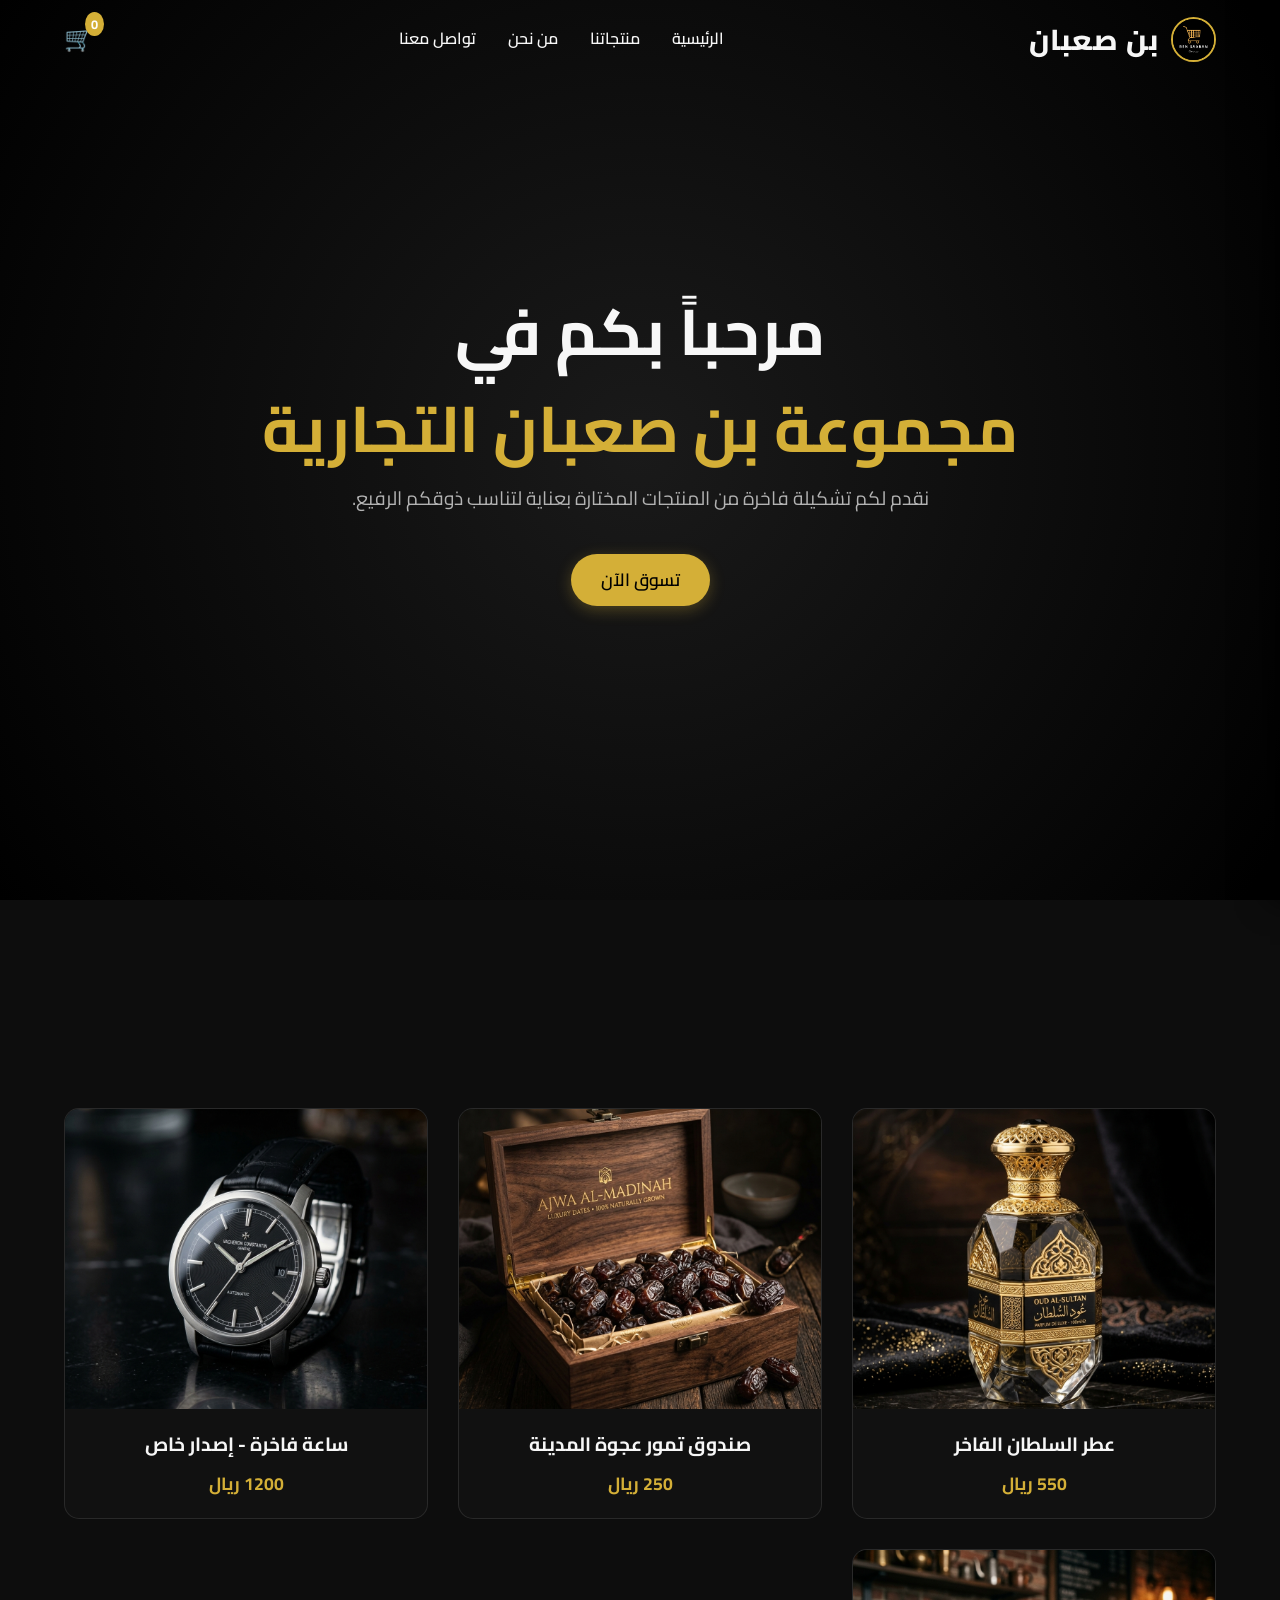
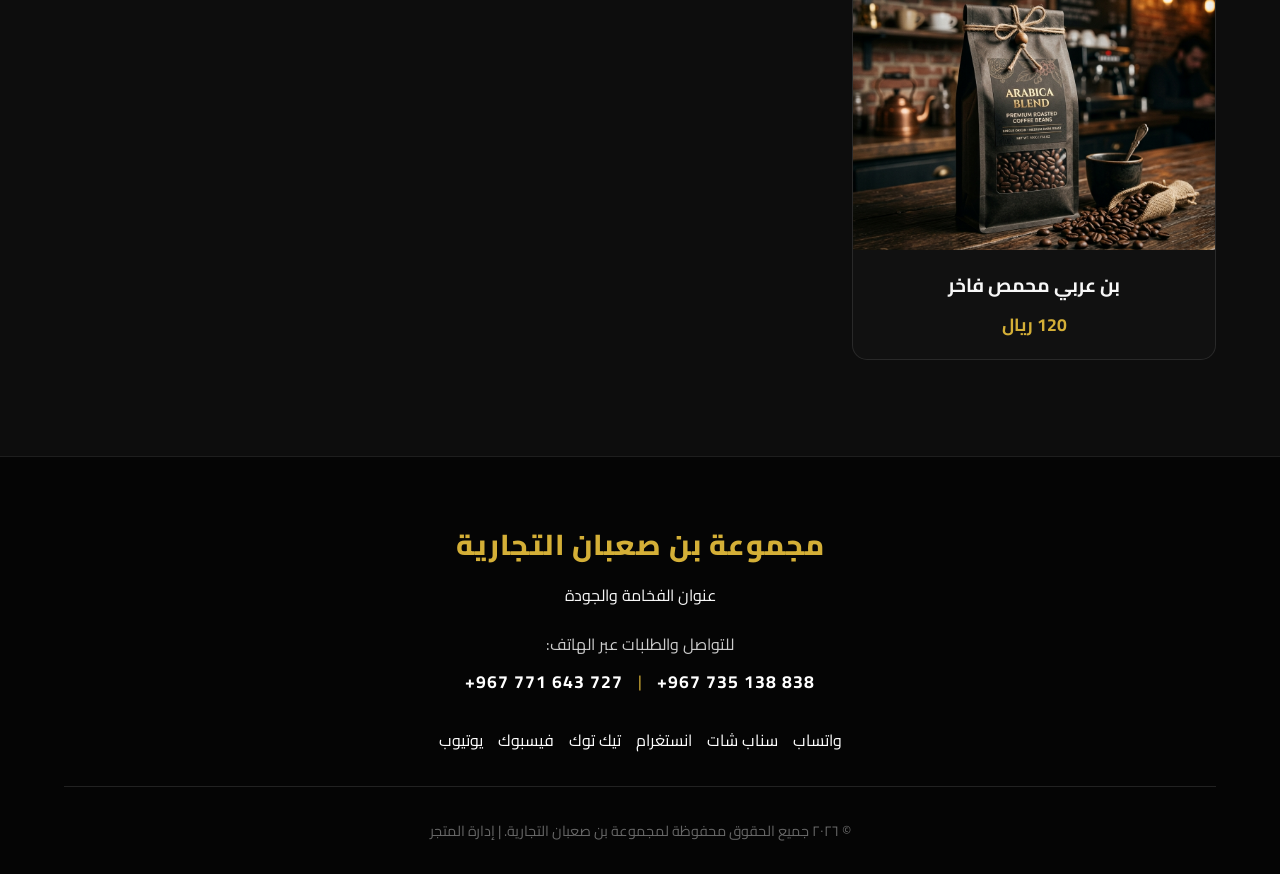
==== index.html @ 41dcdaa8 "Add files via upload" ====
<!DOCTYPE html>
<html lang="ar" dir="rtl">
<head>
    <meta charset="UTF-8">
    <meta name="viewport" content="width=device-width, initial-scale=1.0">
    <title>مجموعة بن صعبان التجارية | الفخامة بين يديك</title>
    <meta name="description" content="مجموعة بن صعبان التجارية تقدم أرقى وأفخم المنتجات بجودة لا تضاهى.">
    <link rel="preconnect" href="https://fonts.googleapis.com">
    <link rel="preconnect" href="https://fonts.gstatic.com" crossorigin>
    <link href="https://fonts.googleapis.com/css2?family=Cairo:wght@300;400;600;800&display=swap" rel="stylesheet">
    <link rel="stylesheet" href="style.css">
</head>
<body>
    <!-- Navbar -->
    <nav class="navbar" id="navbar">
        <div class="nav-container">
            <a href="#home" class="logo-link">
                <img src="./assets/logo.png" alt="شعار" class="nav-logo-circular">
                <h1 class="logo">بن صعبان</h1>
            </a>
            <ul class="nav-links">
                <li><a href="#home">الرئيسية</a></li>
                <li><a href="#products">منتجاتنا</a></li>
                <li><a href="#about">من نحن</a></li>
                <li><a href="#contact">تواصل معنا</a></li>
            </ul>
            <div class="cart-icon" id="cart-icon">
                🛒 <span class="cart-count">0</span>
            </div>
        </div>
    </nav>

    <!-- Hero Section -->
    <section class="hero" id="home">
        <div class="hero-content">
            <h2 class="hero-title fade-in">مرحباً بكم في <br> <span class="gold-text" style="display: inline-block; margin-top: 20px;">مجموعة بن صعبان التجارية</span></h2>
            <p class="hero-subtitle fade-in delay-1">نقدم لكم تشكيلة فاخرة من المنتجات المختارة بعناية لتناسب ذوقكم الرفيع.</p>
            <a href="#products" class="btn btn-primary fade-in delay-2">تسوق الآن</a>
        </div>
    </section>

    <!-- Product Grid -->
    <section class="products" id="products">
        <h2 class="section-title">أحدث المنتجات</h2>
        <div class="product-grid" id="product-grid">
            <!-- Products will be dynamically generated by JS -->
        </div>
    </section>

    <!-- Footer -->
    <footer id="contact">
        <div class="footer-content">
            <h2 class="logo gold-text fade-in">مجموعة بن صعبان التجارية</h2>
            <p class="fade-in">عنوان الفخامة والجودة</p>
            <div class="contact-info fade-in">
                <p style="margin-bottom: 10px;">للتواصل والطلبات عبر الهاتف:</p>
                <div style="direction: ltr; display: inline-flex; align-items: center; justify-content: center; gap: 15px;">
                    <a href="tel:+967771643727" class="phone-link">+967 771 643 727</a>
                    <span class="gold-text">|</span>
                    <a href="tel:+967735138838" class="phone-link">+967 735 138 838</a>
                </div>
            </div>
            <div class="socials fade-in">
                <a href="https://wa.me/message/DWNXWWNGXAXHB1" target="_blank">واتساب</a>
                <a href="https://www.snapchat.com/@a7s1d6" target="_blank">سناب شات</a>
                <a href="https://www.instagram.com/a7s1d6" target="_blank">انستغرام</a>
                <a href="https://www.tiktok.com/@a7s1d6" target="_blank">تيك توك</a>
                <a href="https://www.facebook.com/@a7s1d6" target="_blank">فيسبوك</a>
                <a href="https://www.youtube.com/@a7s1d6" target="_blank">يوتيوب</a>
            </div>
        </div>
        <div class="footer-bottom">
            <p>&copy; ٢٠٢٦ جميع الحقوق محفوظة لمجموعة بن صعبان التجارية. | <a href="admin.html" style="color: #666; text-decoration: none;">إدارة المتجر</a></p>
        </div>
    </footer>

    <!-- Cart Sidebar -->
    <div class="cart-sidebar" id="cart-sidebar">
        <div class="cart-header">
            <h2>سلة المشتريات</h2>
            <button class="close-cart" id="close-cart">&times;</button>
        </div>
        <div class="cart-items" id="cart-items">
            <!-- Items will be dynamically added here -->
            <p class="empty-cart">السلة فارغة حالياً</p>
        </div>
        <div class="cart-footer">
            <div class="cart-total">
                <span>المجموع:</span>
                <span id="total-price">٠ ريال</span>
            </div>
            <button class="btn btn-primary w-100" id="checkout-btn">إتمام الطلب</button>
        </div>
    </div>
    <!-- Product Detail Modal -->
    <div class="product-modal" id="product-modal">
        <div class="modal-content">
            <button class="close-modal" id="close-modal">&times;</button>
            <div class="modal-body">
                <div class="modal-image">
                    <img id="modal-img" src="" alt="">
                    <div id="modal-thumbnails" class="modal-thumbnails" style="display: flex; gap: 10px; margin-top: 15px; overflow-x: auto; padding-bottom: 5px;"></div>                </div>
                <div class="modal-info">
                    <div class="modal-meta" style="display: flex; gap: 15px; margin-bottom: 10px;">
                        <span class="badge" id="modal-code-badge" style="background: rgba(212, 175, 55, 0.1); color: var(--gold); padding: 4px 10px; border-radius: 4px; font-size: 0.8rem; border: 1px solid rgba(212, 175, 55, 0.3);">BS-101</span>
                        <span class="badge" id="modal-stock-badge" style="background: rgba(76, 175, 80, 0.1); color: #4caf50; padding: 4px 10px; border-radius: 4px; font-size: 0.8rem; border: 1px solid rgba(76, 175, 80, 0.3);">متوفر</span>
                    </div>
                    <h2 id="modal-name">اسم المنتج</h2>
                    <p class="modal-price" id="modal-price">٠ ريال</p>
                    <p class="modal-description">منتج فاخر مختار خصيصاً لعملاء مجموعة بن صعبان التجارية، يتميز بجودة عالية وتصميم فريد.</p>
                    
                    <div class="modal-quantity">
                        <label>الكمية:</label>
                        <div class="quantity-selector-large">
                            <button class="modal-qty-btn" id="modal-qty-minus">-</button>
                            <input type="number" id="modal-qty-input" value="1" min="1">
                            <button class="modal-qty-btn" id="modal-qty-plus">+</button>
                        </div>
                    </div>
                    
                    <button class="btn btn-primary w-100 mt-2" id="modal-add-btn">أضف للسلة</button>
                </div>
            </div>
        </div>
    </div>
    <div class="modal-overlay" id="modal-overlay"></div>

    <script src="script.js"></script>
</body>
</html>
---- style.css ----
:root {
    --bg-color: #0d0d0d;
    --text-color: #f7f7f7;
    --gold: #d4af37;
    --gold-hover: #b38b22;
    --glass-bg: rgba(20, 20, 20, 0.7);
    --glass-border: rgba(255, 255, 255, 0.1);
}

* {
    margin: 0;
    padding: 0;
    box-sizing: border-box;
}

body {
    font-family: 'Cairo', sans-serif;
    background-color: var(--bg-color);
    color: var(--text-color);
    line-height: 1.6;
    overflow-x: hidden;
}

/* Typography Utility */
.gold-text {
    color: var(--gold);
}

/* Navbar */
.navbar {
    position: fixed;
    top: 0;
    width: 100%;
    padding: 1rem 5%;
    background: transparent;
    transition: background 0.4s ease, backdrop-filter 0.4s ease;
    z-index: 1000;
}

.navbar.scrolled {
    background: var(--glass-bg);
    backdrop-filter: blur(10px);
    border-bottom: 1px solid var(--glass-border);
}

.nav-container {
    display: flex;
    justify-content: space-between;
    align-items: center;
    max-width: 1400px;
    margin: 0 auto;
}

.logo {
    font-size: 1.8rem;
    font-weight: 800;
    letter-spacing: 1px;
}

.logo-link {
    display: flex;
    align-items: center;
    text-decoration: none;
    gap: 12px;
    color: inherit;
}

.nav-logo-circular {
    width: 45px;
    height: 45px;
    border-radius: 50%;
    object-fit: cover;
    border: 2px solid var(--gold);
    background-color: #111;
    transition: transform 0.3s ease;
}

.nav-logo-circular:hover {
    transform: scale(1.1) rotate(5deg);
}

.logo-img {
    height: 80px;
    width: auto;
    object-fit: contain;
    transition: transform 0.3s ease;
}

.logo-img:hover {
    transform: scale(1.05);
}

.footer-logo-img {
    height: 120px;
    width: auto;
    object-fit: contain;
    margin-bottom: 1rem;
}

.nav-links {
    list-style: none;
    display: flex;
    gap: 2rem;
}

.nav-links a {
    color: var(--text-color);
    text-decoration: none;
    font-weight: 600;
    transition: color 0.3s;
}

.nav-links a:hover {
    color: var(--gold);
}

.cart-icon {
    font-size: 1.5rem;
    cursor: pointer;
    position: relative;
    transition: transform 0.2s;
}

.cart-icon:hover {
    transform: scale(1.1);
}

.cart-count {
    position: absolute;
    top: -8px;
    right: -10px;
    background: var(--gold);
    color: #fff;
    font-size: 0.8rem;
    padding: 2px 6px;
    border-radius: 50%;
    font-weight: bold;
}

/* Hero Section */
.hero {
    height: 100vh;
    display: flex;
    align-items: center;
    justify-content: center;
    text-align: center;
    background: radial-gradient(circle at center, #1a1a1a 0%, #000000 100%);
    position: relative;
    padding: 0 20px;
}

.hero::before {
    content: '';
    position: absolute;
    top: 0; right: 0; bottom: 0; left: 0;
    background: url('https://www.transparenttextures.com/patterns/stardust.png');
    opacity: 0.05;
}

.hero-content {
    max-width: 800px;
    z-index: 1;
}

.hero-title {
    font-size: 4rem;
    margin-bottom: 1rem;
    line-height: 1.2;
}

.hero-subtitle {
    font-size: 1.2rem;
    color: #b3b3b3;
    margin-bottom: 2.5rem;
}


@media (max-width: 768px) {
    .hero {
        text-align: center;
        padding-top: 120px;
    }
    .hero-title {
        font-size: 2.5rem;
    }
    .floating-hero-logo {
        max-width: 250px;
    }
}

/* Buttons */
.btn {
    display: inline-block;
    padding: 12px 30px;
    font-family: inherit;
    font-weight: 600;
    font-size: 1.1rem;
    text-decoration: none;
    border-radius: 30px;
    cursor: pointer;
    transition: all 0.3s ease;
    border: none;
}

.btn-primary {
    background-color: var(--gold);
    color: #000;
    box-shadow: 0 4px 15px rgba(212, 175, 55, 0.3);
}

.btn-primary:hover {
    background-color: var(--gold-hover);
    transform: translateY(-3px);
    box-shadow: 0 6px 20px rgba(212, 175, 55, 0.5);
}

.btn-secondary {
    background-color: transparent;
    color: var(--gold);
    border: 2px solid var(--gold);
}

.btn-secondary:hover {
    background-color: var(--gold);
    color: #000;
}

/* Products Section */
.products {
    padding: 6rem 5%;
    max-width: 1400px;
    margin: 0 auto;
}

.section-title {
    text-align: center;
    font-size: 2.5rem;
    margin-bottom: 3rem;
    position: relative;
    display: inline-block;
    left: 50%;
    transform: translateX(-50%);
}

.section-title::after {
    content: '';
    position: absolute;
    bottom: -10px;
    left: 50%;
    transform: translateX(-50%);
    width: 50px;
    height: 3px;
    background: var(--gold);
}

.product-grid {
    display: grid;
    grid-template-columns: repeat(auto-fit, minmax(280px, 1fr));
    gap: 30px;
}

/* Product Card */
.product-card {
    background: #111;
    border: 1px solid var(--glass-border);
    border-radius: 15px;
    overflow: hidden;
    transition: transform 0.4s ease, box-shadow 0.4s ease;
}

.product-card:hover {
    transform: translateY(-10px);
    box-shadow: 0 15px 30px rgba(0,0,0,0.5);
    border-color: rgba(212, 175, 55, 0.3);
}

.product-image {
    position: relative;
    overflow: hidden;
    height: 300px;
}

.product-image img {
    width: 100%;
    height: 100%;
    object-fit: cover;
    transition: transform 0.5s ease;
}

.product-card:hover .product-image img {
    transform: scale(1.05);
}

.overlay {
    position: absolute;
    top: 0; left: 0; width: 100%; height: 100%;
    background: rgba(0,0,0,0.4);
    display: flex;
    justify-content: center;
    align-items: center;
    opacity: 0;
    transition: opacity 0.3s ease;
}

.overlay .btn {
    pointer-events: none;
}

/* Product Detail Modal */
.product-modal {
    position: fixed;
    top: 50%;
    left: 50%;
    transform: translate(-50%, -50%) scale(0.9);
    width: 90%;
    max-width: 900px;
    background: #111;
    border: 1px solid var(--gold);
    border-radius: 20px;
    z-index: 3000;
    display: none;
    opacity: 0;
    transition: all 0.4s cubic-bezier(0.175, 0.885, 0.32, 1.275);
    box-shadow: 0 0 50px rgba(0,0,0,0.9);
    overflow: hidden;
}

.product-modal.open {
    display: block;
    opacity: 1;
    transform: translate(-50%, -50%) scale(1);
}

.modal-content {
    position: relative;
    padding: 40px;
}

.close-modal {
    position: absolute;
    top: 20px;
    right: 20px;
    background: transparent;
    border: none;
    color: var(--gold);
    font-size: 2.5rem;
    cursor: pointer;
    line-height: 1;
    z-index: 10;
}

.modal-body {
    display: grid;
    grid-template-columns: 1fr 1fr;
    gap: 40px;
    align-items: center;
}

.modal-image img {
    width: 100%;
    height: 400px;
    object-fit: cover;
    border-radius: 15px;
    border: 1px solid rgba(255,255,255,0.05);
}

.modal-info h2 {
    font-size: 2.5rem;
    margin-bottom: 15px;
    color: var(--gold);
}

.modal-price {
    font-size: 1.5rem;
    font-weight: bold;
    margin-bottom: 20px;
}

.modal-description {
    color: #888;
    line-height: 1.8;
    margin-bottom: 30px;
}

.modal-quantity {
    display: flex;
    align-items: center;
    gap: 20px;
    margin-bottom: 30px;
}

.quantity-selector-large {
    display: flex;
    align-items: center;
    background: #222;
    border-radius: 30px;
    padding: 5px 15px;
    gap: 15px;
}

.modal-qty-btn {
    background: transparent;
    border: none;
    color: var(--gold);
    font-size: 1.5rem;
    cursor: pointer;
}

#modal-qty-input {
    width: 50px;
    background: transparent;
    border: none;
    color: #fff;
    text-align: center;
    font-size: 1.2rem;
    font-weight: bold;
    appearance: none;
}

.modal-overlay {
    position: fixed;
    top: 0; left: 0; width: 100%; height: 100%;
    background: rgba(0,0,0,0.8);
    backdrop-filter: blur(10px);
    z-index: 2500;
    display: none;
    opacity: 0;
    transition: opacity 0.4s ease;
}

.modal-overlay.open {
    display: block;
    opacity: 1;
}

@media (max-width: 768px) {
    .modal-body {
        grid-template-columns: 1fr;
        gap: 20px;
    }
    .modal-image img {
        height: 250px;
    }
    .product-modal {
        top: 0; left: 0; transform: none;
        width: 100%; height: 100%;
        border-radius: 0;
        overflow-y: auto;
    }
    .product-modal.open {
        transform: none;
    }
}

.product-card:hover .overlay {
    opacity: 1;
}

.product-info {
    padding: 20px;
    text-align: center;
}

.product-name {
    font-size: 1.2rem;
    margin-bottom: 10px;
}

.product-price {
    color: var(--gold);
    font-weight: bold;
    font-size: 1.1rem;
}

/* Footer */
footer {
    background: #050505;
    padding: 4rem 5% 2rem;
    text-align: center;
    border-top: 1px solid var(--glass-border);
}

.footer-content {
    margin-bottom: 2rem;
}

.footer-content .logo {
    margin-bottom: 1rem;
}

.contact-info {
    margin-top: 1.5rem;
    color: #ccc;
}

.phone-link {
    color: #fff;
    text-decoration: none;
    font-weight: bold;
    font-size: 1.1rem;
    transition: color 0.3s;
    display: inline-block;
    letter-spacing: 1px;
}

.phone-link:hover {
    color: var(--gold);
}

.socials {
    margin-top: 2rem;
    display: flex;
    justify-content: center;
    flex-wrap: wrap;
    gap: 15px;
}

.socials a {
    color: #fff;
    text-decoration: none;
    transition: color 0.3s;
}

.socials a:hover {
    color: var(--gold);
}

.footer-bottom {
    font-size: 0.9rem;
    color: #666;
    border-top: 1px solid #222;
    padding-top: 2rem;
}

/* Animations */
.fade-in {
    opacity: 0;
    transform: translateY(20px);
    transition: opacity 0.8s ease, transform 0.8s ease;
}

.fade-in.visible {
    opacity: 1;
    transform: translateY(0);
}

.delay-1 { transition-delay: 0.2s; }
.delay-2 { transition-delay: 0.4s; }

/* Responsive */
@media (max-width: 768px) {
    .nav-links {
        display: none;
    }
    
    .hero-title {
        font-size: 2.5rem;
    }
}

/* Cart Sidebar */
.cart-sidebar {
    position: fixed;
    top: 0;
    right: -400px;
    width: 400px;
    max-width: 100vw;
    height: 100vh;
    background: #111;
    border-left: 1px solid var(--glass-border);
    z-index: 2000;
    display: flex;
    flex-direction: column;
    transition: right 0.4s ease;
    box-shadow: -10px 0 30px rgba(0,0,0,0.8);
}

.cart-sidebar.open {
    right: 0;
}

.cart-header {
    display: flex;
    justify-content: space-between;
    align-items: center;
    padding: 20px;
    border-bottom: 1px solid rgba(255,255,255,0.05);
}

.close-cart {
    background: transparent;
    border: none;
    color: var(--text-color);
    font-size: 2rem;
    cursor: pointer;
    line-height: 1;
}

.close-cart:hover {
    color: var(--gold);
}

.cart-items {
    flex: 1;
    padding: 20px;
    overflow-y: auto;
}

.empty-cart {
    text-align: center;
    color: #666;
    margin-top: 50px;
}

.cart-item {
    display: flex;
    align-items: center;
    gap: 15px;
    margin-bottom: 20px;
    padding-bottom: 20px;
    border-bottom: 1px solid rgba(255,255,255,0.05);
}

.cart-item-img {
    width: 60px;
    height: 60px;
    border-radius: 8px;
    object-fit: cover;
}

.cart-item-info h4 {
    font-size: 1.1rem;
    margin-bottom: 5px;
    color: var(--text-color);
}

.cart-item-info .price {
    color: var(--gold);
    font-size: 0.9rem;
    font-weight: 600;
}

.cart-qty-control {
    display: flex;
    align-items: center;
    gap: 12px;
    margin-top: 10px;
    background: rgba(255,255,255,0.03);
    padding: 2px 8px;
    border-radius: 20px;
    width: fit-content;
    border: 1px solid rgba(255,255,255,0.05);
}

.cart-qty-btn {
    background: transparent;
    border: none;
    color: var(--gold);
    font-size: 1.2rem;
    cursor: pointer;
    width: 24px;
    height: 24px;
    display: flex;
    align-items: center;
    justify-content: center;
    transition: transform 0.2s;
}

.cart-qty-btn:hover {
    transform: scale(1.3);
    color: #fff;
}

.remove-item {
    background: transparent;
    border: none;
    color: #444;
    font-size: 1.4rem;
    cursor: pointer;
    transition: color 0.3s;
    padding: 5px;
}

.remove-item:hover {
    color: var(--danger);
}

.cart-footer {
    padding: 20px;
    background: #0a0a0a;
    border-top: 1px solid rgba(255,255,255,0.05);
}

.cart-total {
    display: flex;
    justify-content: space-between;
    font-size: 1.2rem;
    font-weight: bold;
    margin-bottom: 15px;
}

.w-100 {
    width: 100%;
}

.cart-overlay {
    position: fixed;
    top: 0;
    left: 0;
    width: 100%;
    height: 100%;
    background: rgba(0,0,0,0.5);
    backdrop-filter: blur(5px);
    z-index: 1000;
    opacity: 0;
    visibility: hidden;
    transition: all 0.4s ease;
}

.cart-overlay.open {
    opacity: 1;
    visibility: visible;
}
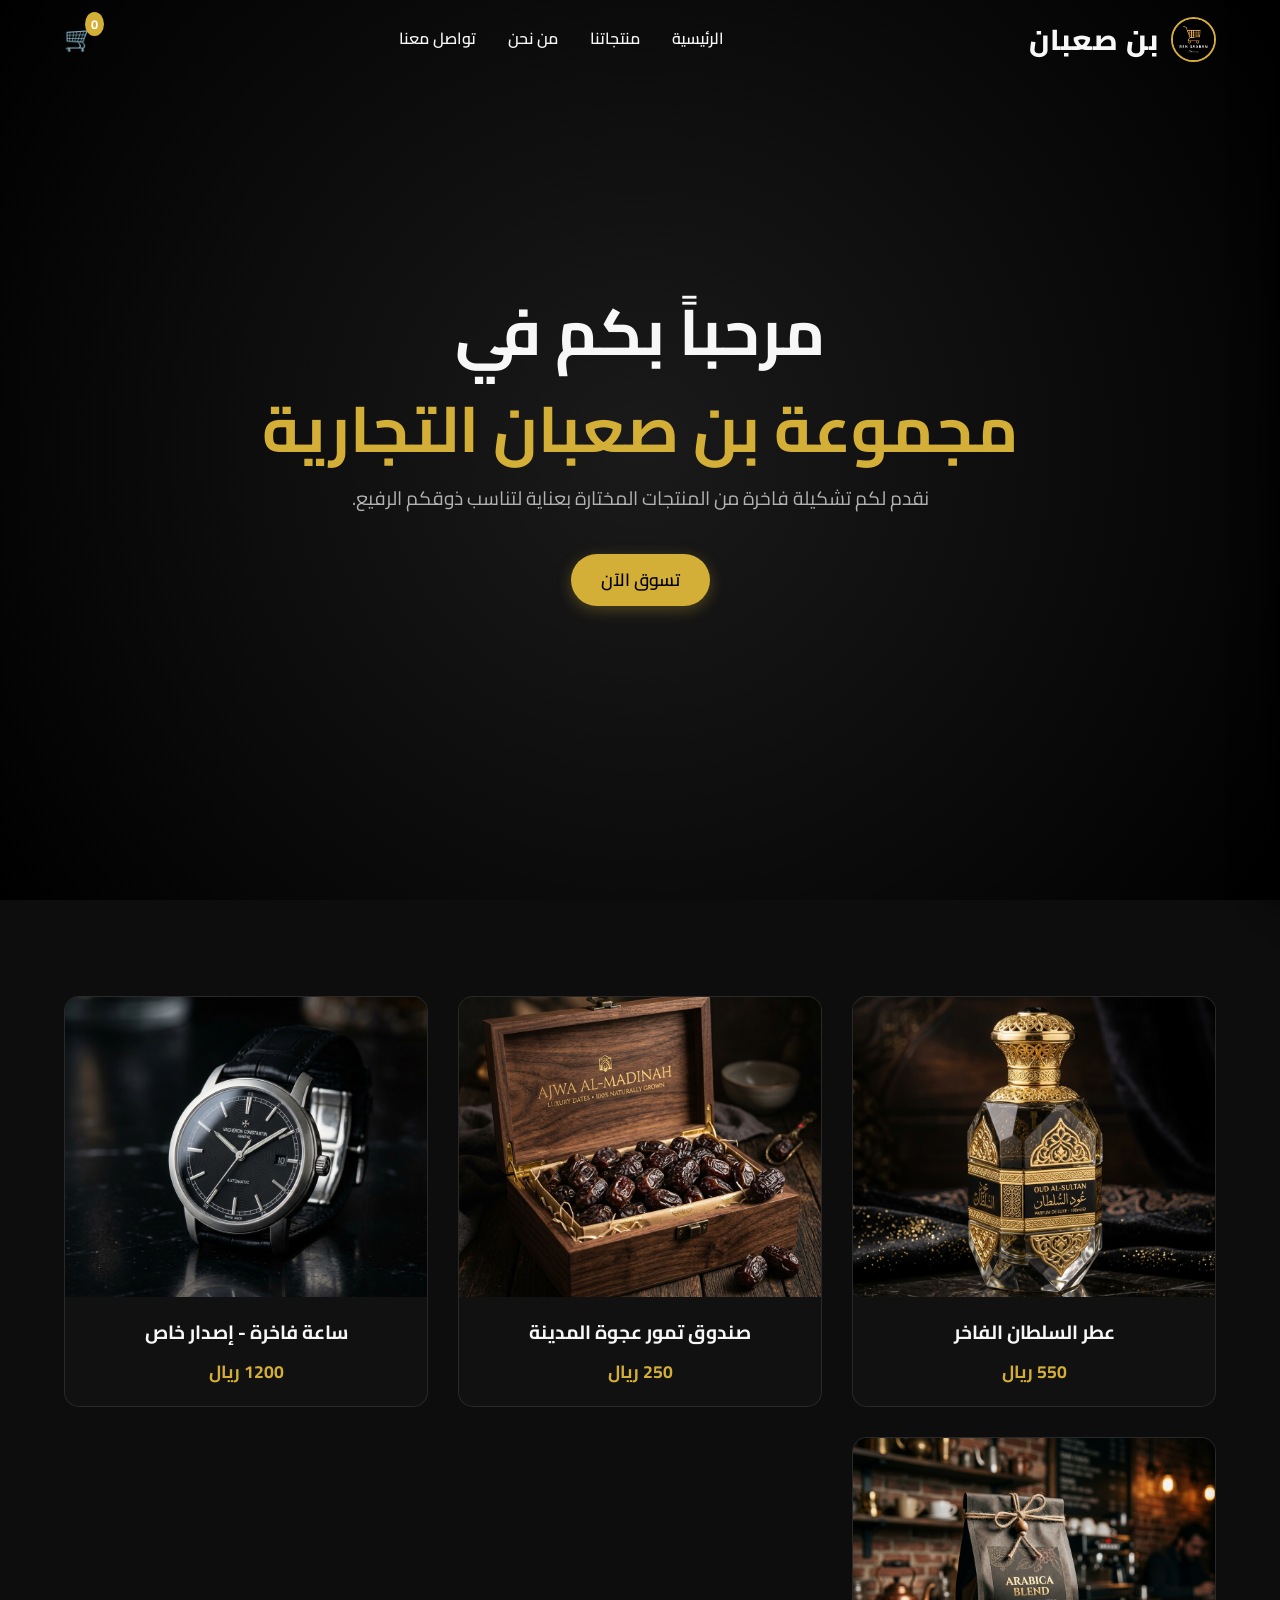
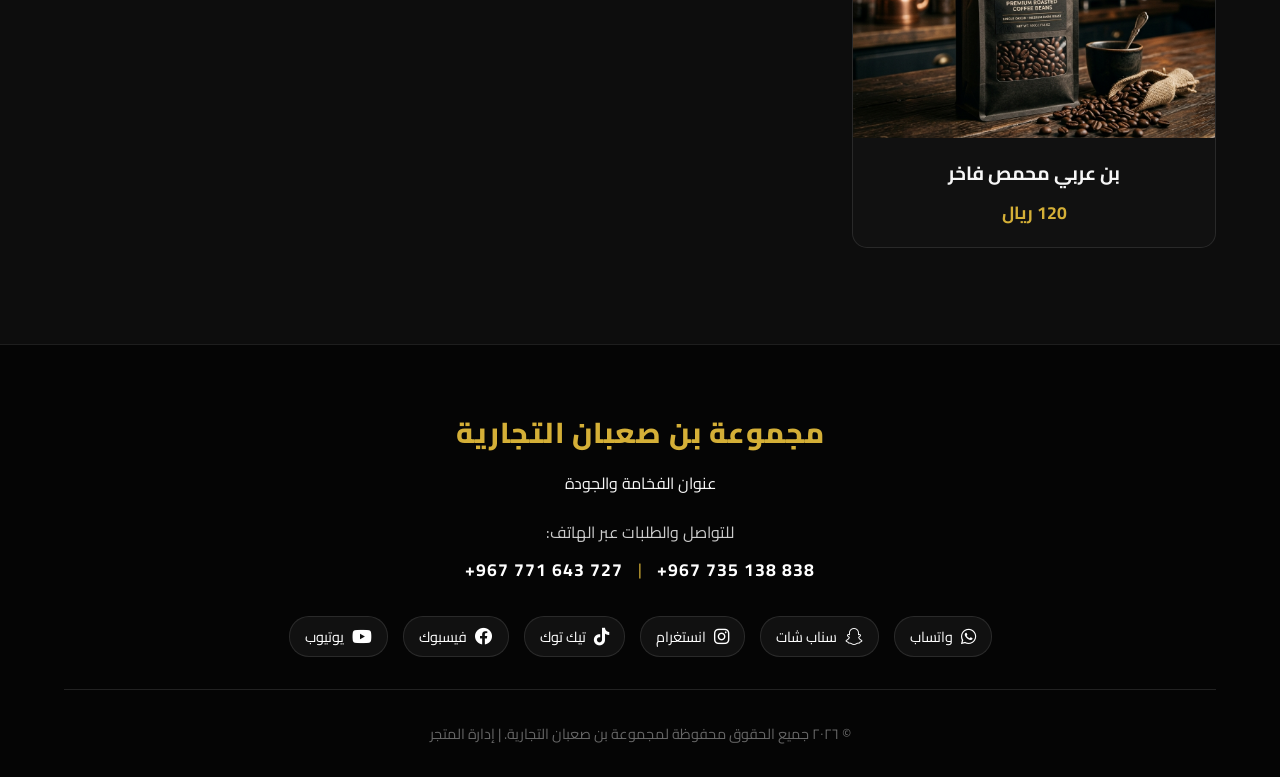
==== commit 9a249cb0: "Add files via upload" ====
--- a/index.html
+++ b/index.html
@@ -8,6 +8,7 @@
     <link rel="preconnect" href="https://fonts.googleapis.com">
     <link rel="preconnect" href="https://fonts.gstatic.com" crossorigin>
     <link href="https://fonts.googleapis.com/css2?family=Cairo:wght@300;400;600;800&display=swap" rel="stylesheet">
+    <link rel="stylesheet" href="https://cdnjs.cloudflare.com/ajax/libs/font-awesome/6.0.0/css/all.min.css">
     <link rel="stylesheet" href="style.css">
 </head>
 <body>
@@ -21,7 +22,7 @@
             <ul class="nav-links">
                 <li><a href="#home">الرئيسية</a></li>
                 <li><a href="#products">منتجاتنا</a></li>
-                <li><a href="#about">من نحن</a></li>
+                <li><a href="about.html">من نحن</a></li>
                 <li><a href="#contact">تواصل معنا</a></li>
             </ul>
             <div class="cart-icon" id="cart-icon">
@@ -41,13 +42,13 @@
 
     <!-- Product Grid -->
     <section class="products" id="products">
-        <h2 class="section-title">أحدث المنتجات</h2>
         <div class="product-grid" id="product-grid">
             <!-- Products will be dynamically generated by JS -->
         </div>
     </section>
 
     <!-- Footer -->
+
     <footer id="contact">
         <div class="footer-content">
             <h2 class="logo gold-text fade-in">مجموعة بن صعبان التجارية</h2>
@@ -61,12 +62,12 @@
                 </div>
             </div>
             <div class="socials fade-in">
-                <a href="https://wa.me/message/DWNXWWNGXAXHB1" target="_blank">واتساب</a>
-                <a href="https://www.snapchat.com/@a7s1d6" target="_blank">سناب شات</a>
-                <a href="https://www.instagram.com/a7s1d6" target="_blank">انستغرام</a>
-                <a href="https://www.tiktok.com/@a7s1d6" target="_blank">تيك توك</a>
-                <a href="https://www.facebook.com/@a7s1d6" target="_blank">فيسبوك</a>
-                <a href="https://www.youtube.com/@a7s1d6" target="_blank">يوتيوب</a>
+                <a href="https://wa.me/message/DWNXWWNGXAXHB1" target="_blank"><i class="fa-brands fa-whatsapp"></i> واتساب</a>
+                <a href="https://www.snapchat.com/@a7s1d6" target="_blank"><i class="fa-brands fa-snapchat"></i> سناب شات</a>
+                <a href="https://www.instagram.com/a7s1d6" target="_blank"><i class="fa-brands fa-instagram"></i> انستغرام</a>
+                <a href="https://www.tiktok.com/@a7s1d6" target="_blank"><i class="fa-brands fa-tiktok"></i> تيك توك</a>
+                <a href="https://www.facebook.com/@a7s1d6" target="_blank"><i class="fa-brands fa-facebook"></i> فيسبوك</a>
+                <a href="https://www.youtube.com/@a7s1d6" target="_blank"><i class="fa-brands fa-youtube"></i> يوتيوب</a>
             </div>
         </div>
         <div class="footer-bottom">
--- a/style.css
+++ b/style.css
@@ -163,7 +163,7 @@
 }
 
 .hero-title {
-    font-size: 4rem;
+    font-size: clamp(2rem, 8vw, 4rem);
     margin-bottom: 1rem;
     line-height: 1.2;
 }
@@ -234,7 +234,7 @@
 
 .section-title {
     text-align: center;
-    font-size: 2.5rem;
+    font-size: clamp(1.8rem, 5vw, 2.5rem);
     margin-bottom: 3rem;
     position: relative;
     display: inline-block;
@@ -518,11 +518,31 @@
 .socials a {
     color: #fff;
     text-decoration: none;
-    transition: color 0.3s;
+    transition: all 0.3s ease;
+    display: flex;
+    align-items: center;
+    gap: 8px;
+    background: rgba(255, 255, 255, 0.05);
+    padding: 8px 15px;
+    border-radius: 20px;
+    border: 1px solid rgba(255, 255, 255, 0.1);
+    font-size: 0.9rem;
+}
+
+.socials a i {
+    font-size: 1.1rem;
+    transition: transform 0.3s ease;
 }
 
 .socials a:hover {
     color: var(--gold);
+    background: rgba(212, 175, 55, 0.1);
+    border-color: var(--gold);
+    transform: translateY(-3px);
+}
+
+.socials a:hover i {
+    transform: scale(1.2);
 }
 
 .footer-bottom {
@@ -532,7 +552,172 @@
     padding-top: 2rem;
 }
 
+/* About Us Section */
+.about {
+    padding: 6rem 5%;
+    background: linear-gradient(180deg, #0d0d0d 0%, #050505 100%);
+    position: relative;
+    overflow: hidden;
+}
+
+.about .container {
+    max-width: 1000px;
+    margin: 0 auto;
+    text-align: center;
+}
+
+.about-content {
+    margin-top: 2rem;
+}
+
+.about-text-wrapper {
+    margin-bottom: 3rem;
+    font-size: 1.1rem;
+    color: #ccc;
+}
+
+.about-lead {
+    font-size: clamp(1.2rem, 3vw, 1.5rem);
+    font-weight: 600;
+    margin-bottom: 1rem;
+    color: #fff;
+}
+
+.vision-card {
+    background: var(--glass-bg);
+    backdrop-filter: blur(10px);
+    border: 1px solid var(--glass-border);
+    padding: 2.5rem;
+    border-radius: 20px;
+    margin-bottom: 4rem;
+    transition: transform 0.3s ease;
+}
+
+.vision-card:hover {
+    transform: translateY(-5px);
+    border-color: rgba(212, 175, 55, 0.2);
+}
+
+.vision-card h3 {
+    font-size: 1.8rem;
+    margin-bottom: 1rem;
+}
+
+.features-title {
+    margin-bottom: 2rem;
+}
+
+.about-features {
+    display: grid;
+    grid-template-columns: repeat(auto-fit, minmax(280px, 1fr));
+    gap: 30px;
+    margin-bottom: 4rem;
+}
+
+.feature-item {
+    background: #111;
+    border: 1px solid var(--glass-border);
+    padding: 2rem;
+    border-radius: 15px;
+    transition: all 0.3s ease;
+    text-align: center;
+}
+
+.feature-item:hover {
+    transform: translateY(-10px);
+    border-color: var(--gold);
+    box-shadow: 0 10px 20px rgba(212, 175, 55, 0.1);
+}
+
+.feature-icon {
+    font-size: 2.5rem;
+    margin-bottom: 1.5rem;
+}
+
+.feature-item h4 {
+    color: var(--gold);
+    font-size: 1.3rem;
+    margin-bottom: 1rem;
+}
+
+.feature-item p {
+    color: #888;
+    line-height: 1.7;
+}
+
+.about-footer-text {
+    font-size: 1.2rem;
+    padding-top: 2rem;
+    border-top: 1px solid #222;
+    color: #eee;
+}
+
+/* About Page Specifics */
+.about-header {
+    height: 45vh;
+    display: flex;
+    align-items: center;
+    justify-content: center;
+    text-align: center;
+    background: radial-gradient(circle at center, #1a1a1a 0%, #000000 100%);
+    position: relative;
+    padding: 0 20px;
+    margin-top: 80px;
+    border-bottom: 1px solid var(--glass-border);
+}
+
+.dynamic-subtitle {
+    background: linear-gradient(
+        to right,
+        #b3b3b3 20%,
+        #d4af37 40%,
+        #d4af37 60%,
+        #b3b3b3 80%
+    );
+    background-size: 200% auto;
+    background-clip: text;
+    -webkit-background-clip: text;
+    -webkit-text-fill-color: transparent;
+    animation: shine 4s linear infinite;
+    font-weight: 800;
+    font-size: clamp(1.8rem, 5vw, 3rem) !important;
+    line-height: 1.4;
+    padding: 0 10px;
+}
+
+@keyframes shine {
+    to {
+        background-position: 200% center;
+    }
+}
+
+.about-header::before {
+    content: '';
+    position: absolute;
+    top: 0; right: 0; bottom: 0; left: 0;
+    background: url('https://www.transparenttextures.com/patterns/stardust.png');
+    opacity: 0.05;
+}
+
+.about-page .about {
+    background: #0d0d0d;
+}
+
+@media (max-width: 768px) {
+    .about {
+        padding: 4rem 5%;
+    }
+    .vision-card {
+        padding: 1.5rem;
+    }
+    .about-header {
+        height: 35vh;
+        margin-top: 60px;
+    }
+}
+
 /* Animations */
+
 .fade-in {
     opacity: 0;
     transform: translateY(20px);
